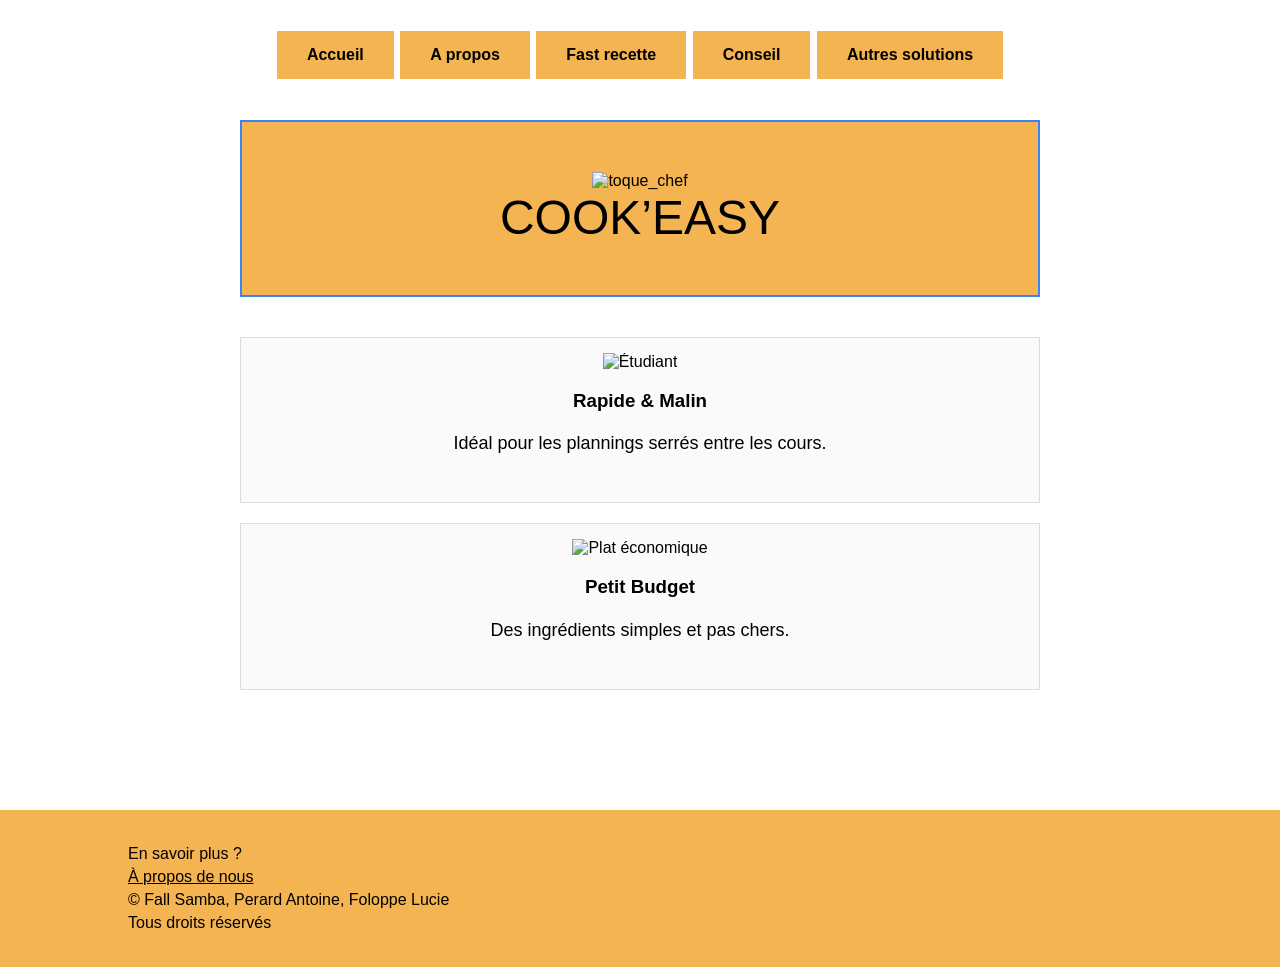
==== index.html @ e121165f "ajout conseil" ====
<!DOCTYPE html>
<html lang="fr">
<head>
    <meta charset="UTF-8">
    <meta name="viewport" content="width=device-width, initial-scale=1.0">
    <title>Cook'Easy - Accueil</title>
    <link rel="stylesheet" href="css/style.css">
</head>
<body>

    <!-- Menu du haut -->
    <header>
        <nav>
            <a href="index.html">Accueil</a>
            <a href="../page/apropos.html">A propos</a>
            <a href="../page/recettes.html">Fast recette</a>
            <a href="conseil.html">Conseil</a>
            <a href="autres_solutions.html">Autres solutions</a>
        </nav>
    </header>
    <main>
        <div class="banniere">
            <img class="img_accueil" alt="toque_chef" src="img/4901250.png">
            <h1>COOK’EASY</h1>
        </div>
        <section class="boites">
            <div>
                <img class= "img1" src="img/Copie-de-Design-sans-titre-2021-03-17T172440.610-1616720952.jpg" alt="Étudiant">
                <h3>Rapide & Malin</h3>
                <p>Idéal pour les plannings serrés entre les cours.</p>
            </div>
            <div>
                <img class= "img2" src="img/35-idees-de-recettes-familiales-economiques.jpg" alt="Plat économique">
                <h3>Petit Budget</h3>
                <p>Des ingrédients simples et pas chers.</p>
            </div>
        </section>
    </main>

    <!-- Pied de page -->
    <footer>
        <p>En savoir plus ?</p>
        <p><a href="apropos.html">À propos de nous</a></p>
        <p>&copy; Fall Samba, Perard Antoine, Foloppe Lucie</p>
        <p>Tous droits réservés</p>
    </footer>

</body>
</html>
---- css/style.css ----
body {
    font-family: Arial, sans-serif;
    margin: 0;
    padding: 0;
    background-color: white;
    color: black;
}

header {
    text-align: center;
    margin-top: 30px;
    margin-bottom: 40px;
}

nav {
    text-align: center;
}

nav a {
    background-color: #f4b451;
    color: black;
    padding: 15px 30px;
    text-decoration: none;
    border: 1px solid white;
    font-weight: bold;
    display: inline-block;
}

nav a:hover {
    background-color: #e09f3c;
}

main {
    max-width: 800px;
    margin: 0 auto;
    padding: 0 20px 50px 20px;
}

.banniere {
    background-color: #f4b451;
    border: 2px solid #3b82f6;
    text-align: center;
    padding: 50px 20px;
    margin-bottom: 40px;
}

.img_accueil{
    width: 50px;
    height: 50px;
}

.banniere h1 {
    font-size: 48px;
    margin: 0;
    font-weight: normal;
}

section h2 {
    font-size: 32px;
    font-weight: normal;
    margin-bottom: 15px;
}

section p {
    font-size: 18px;
    line-height: 1.5;
    margin-bottom: 30px;
}

.boites {
    text-align: center;
}

.boites div {
    background-color: #fafafa;
    border: 1px solid #ddd;
    padding: 15px;
    margin-bottom: 20px;
}

.img1{
    width: 50%;
    height: 140px;
}

.img2{
    width: 20%;
    height: 140px;
}

footer {
    background-color: #f4b451;
    padding: 30px 10%;
    margin-top: 50px;
}

footer p {
    margin: 5px 0;
    font-size: 16px;
}

footer a {
    color: black;
    text-decoration: underline;
}
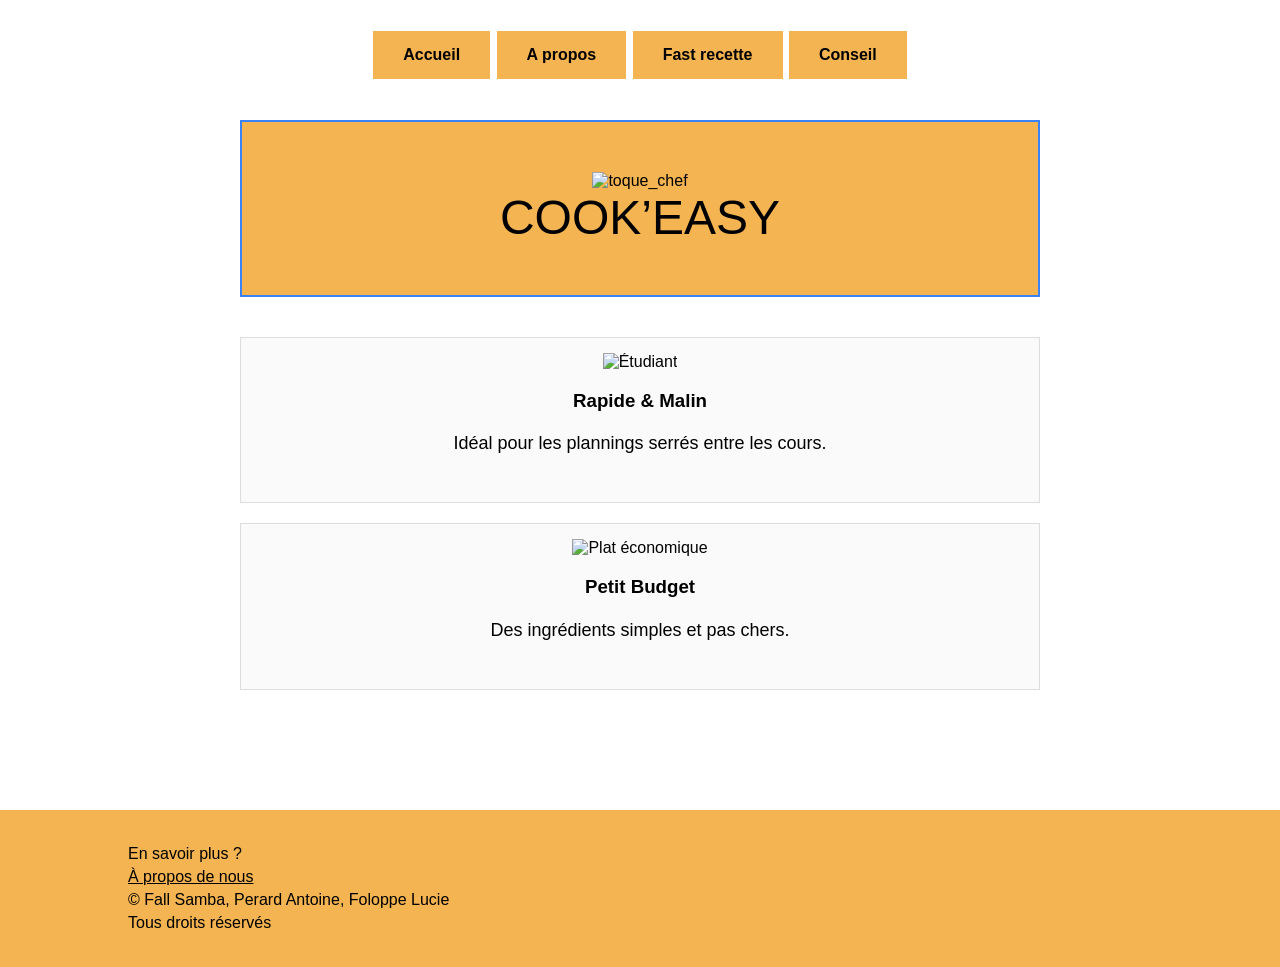
==== commit 46dec656: "Correction des liens" ====
--- a/index.html
+++ b/index.html
@@ -7,15 +7,13 @@
     <link rel="stylesheet" href="css/style.css">
 </head>
 <body>
-
     <!-- Menu du haut -->
     <header>
         <nav>
             <a href="index.html">Accueil</a>
-            <a href="../page/apropos.html">A propos</a>
-            <a href="../page/recettes.html">Fast recette</a>
+            <a href="./page/A_propos.html">A propos</a>
+            <a href="recettes.html">Fast recette</a>
             <a href="conseil.html">Conseil</a>
-            <a href="autres_solutions.html">Autres solutions</a>
         </nav>
     </header>
     <main>
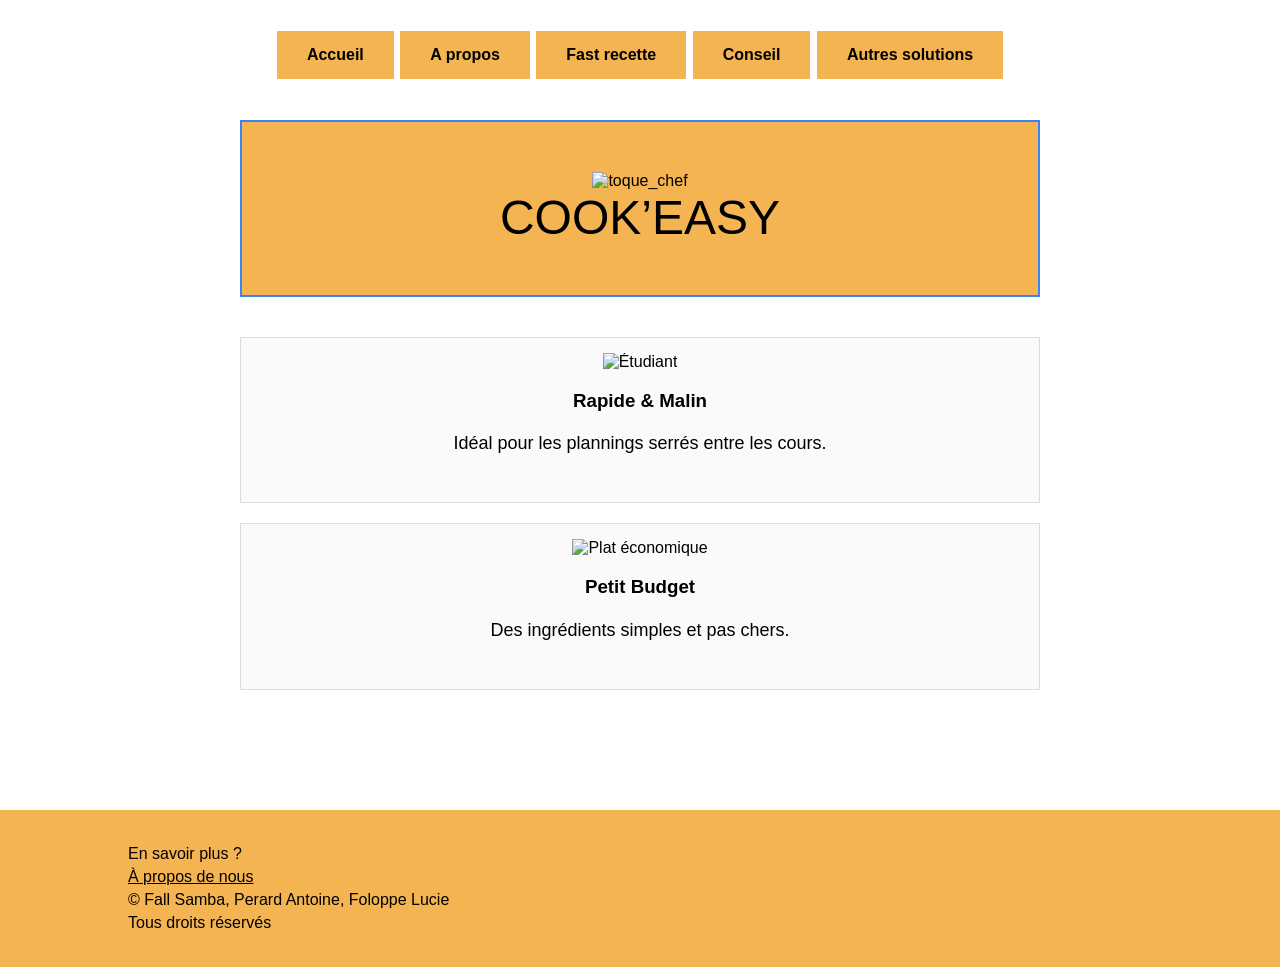
==== commit c9710c8b: "Merge branch 'main' of github.com:fall2300/Projet_Web_FALL_PERARD_-FOLOPPE" ====
--- a/index.html
+++ b/index.html
@@ -14,6 +14,7 @@
             <a href="./page/A_propos.html">A propos</a>
             <a href="recettes.html">Fast recette</a>
             <a href="conseil.html">Conseil</a>
+            <a href="autres_solutions.html">Autres solutions</a>
         </nav>
     </header>
     <main>
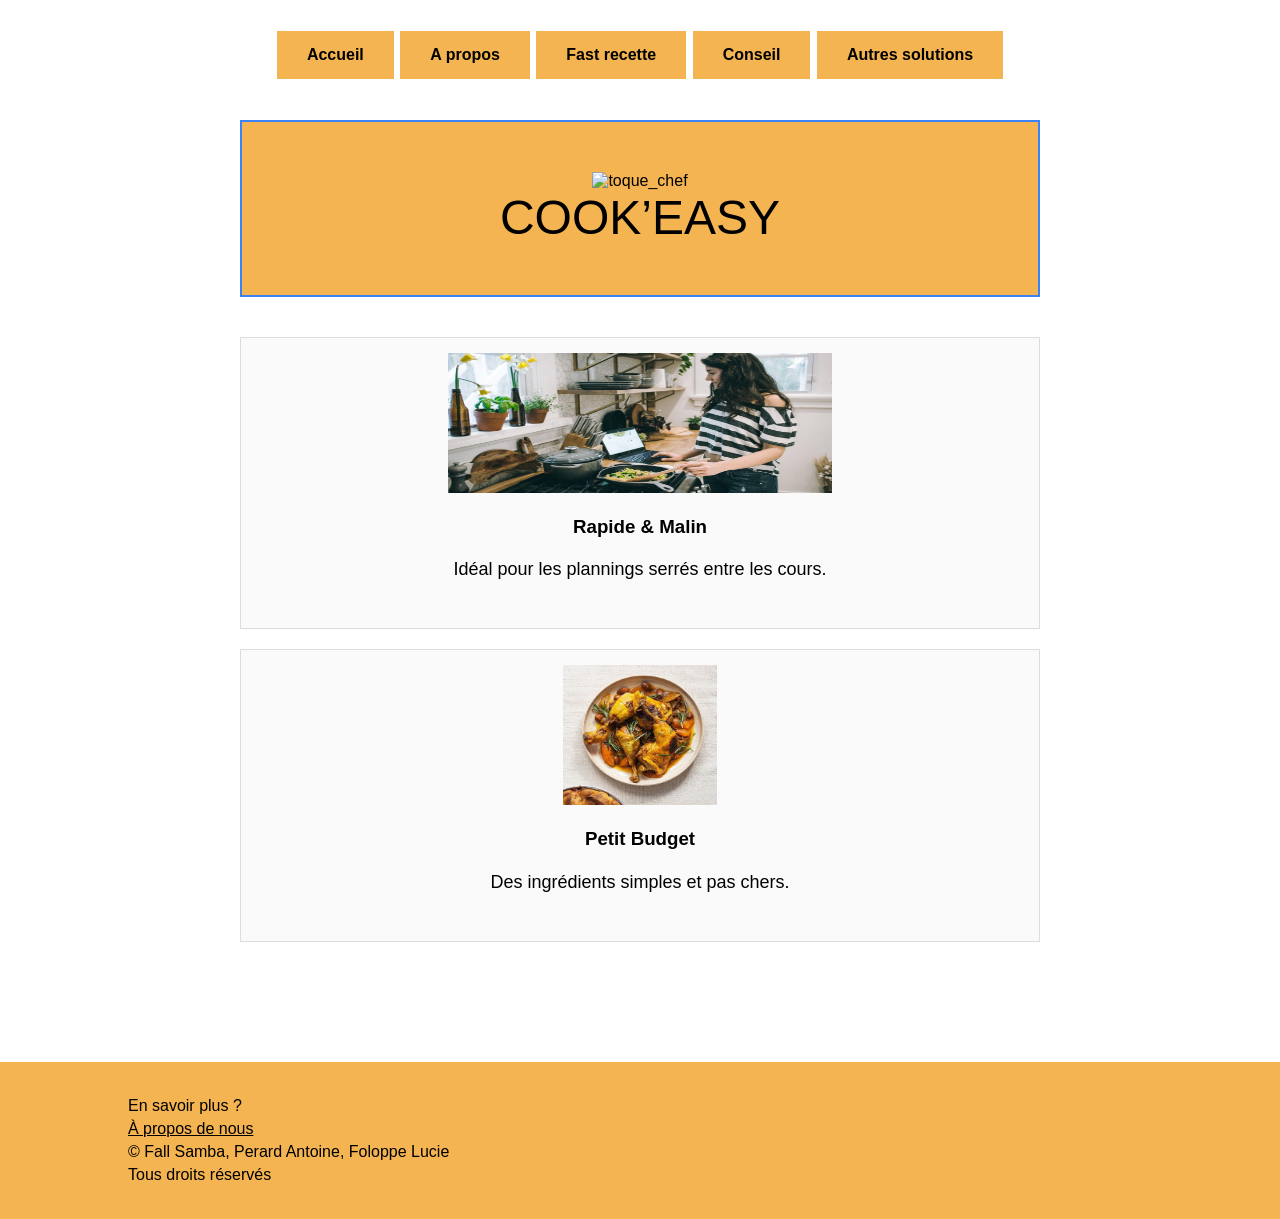
==== commit 7badf73c: "Update index.html" ====
--- a/index.html
+++ b/index.html
@@ -12,9 +12,9 @@
         <nav>
             <a href="index.html">Accueil</a>
             <a href="./page/A_propos.html">A propos</a>
-            <a href="recettes.html">Fast recette</a>
-            <a href="conseil.html">Conseil</a>
-            <a href="autres_solutions.html">Autres solutions</a>
+            <a href="./page/recette.html">Fast recette</a>
+            <a href="./page/conseil.html">Conseil</a>
+            <a href="./page/autres_solutions.html">Autres solutions</a>
         </nav>
     </header>
     <main>
@@ -24,12 +24,12 @@
         </div>
         <section class="boites">
             <div>
-                <img class= "img1" src="img/Copie-de-Design-sans-titre-2021-03-17T172440.610-1616720952.jpg" alt="Étudiant">
+                <img class= "img1" src="img/Etudiant_cuisine.jpg" alt="Étudiant">
                 <h3>Rapide & Malin</h3>
                 <p>Idéal pour les plannings serrés entre les cours.</p>
             </div>
             <div>
-                <img class= "img2" src="img/35-idees-de-recettes-familiales-economiques.jpg" alt="Plat économique">
+                <img class= "img2" src="img/plat_économique.jpg" alt="Plat économique">
                 <h3>Petit Budget</h3>
                 <p>Des ingrédients simples et pas chers.</p>
             </div>
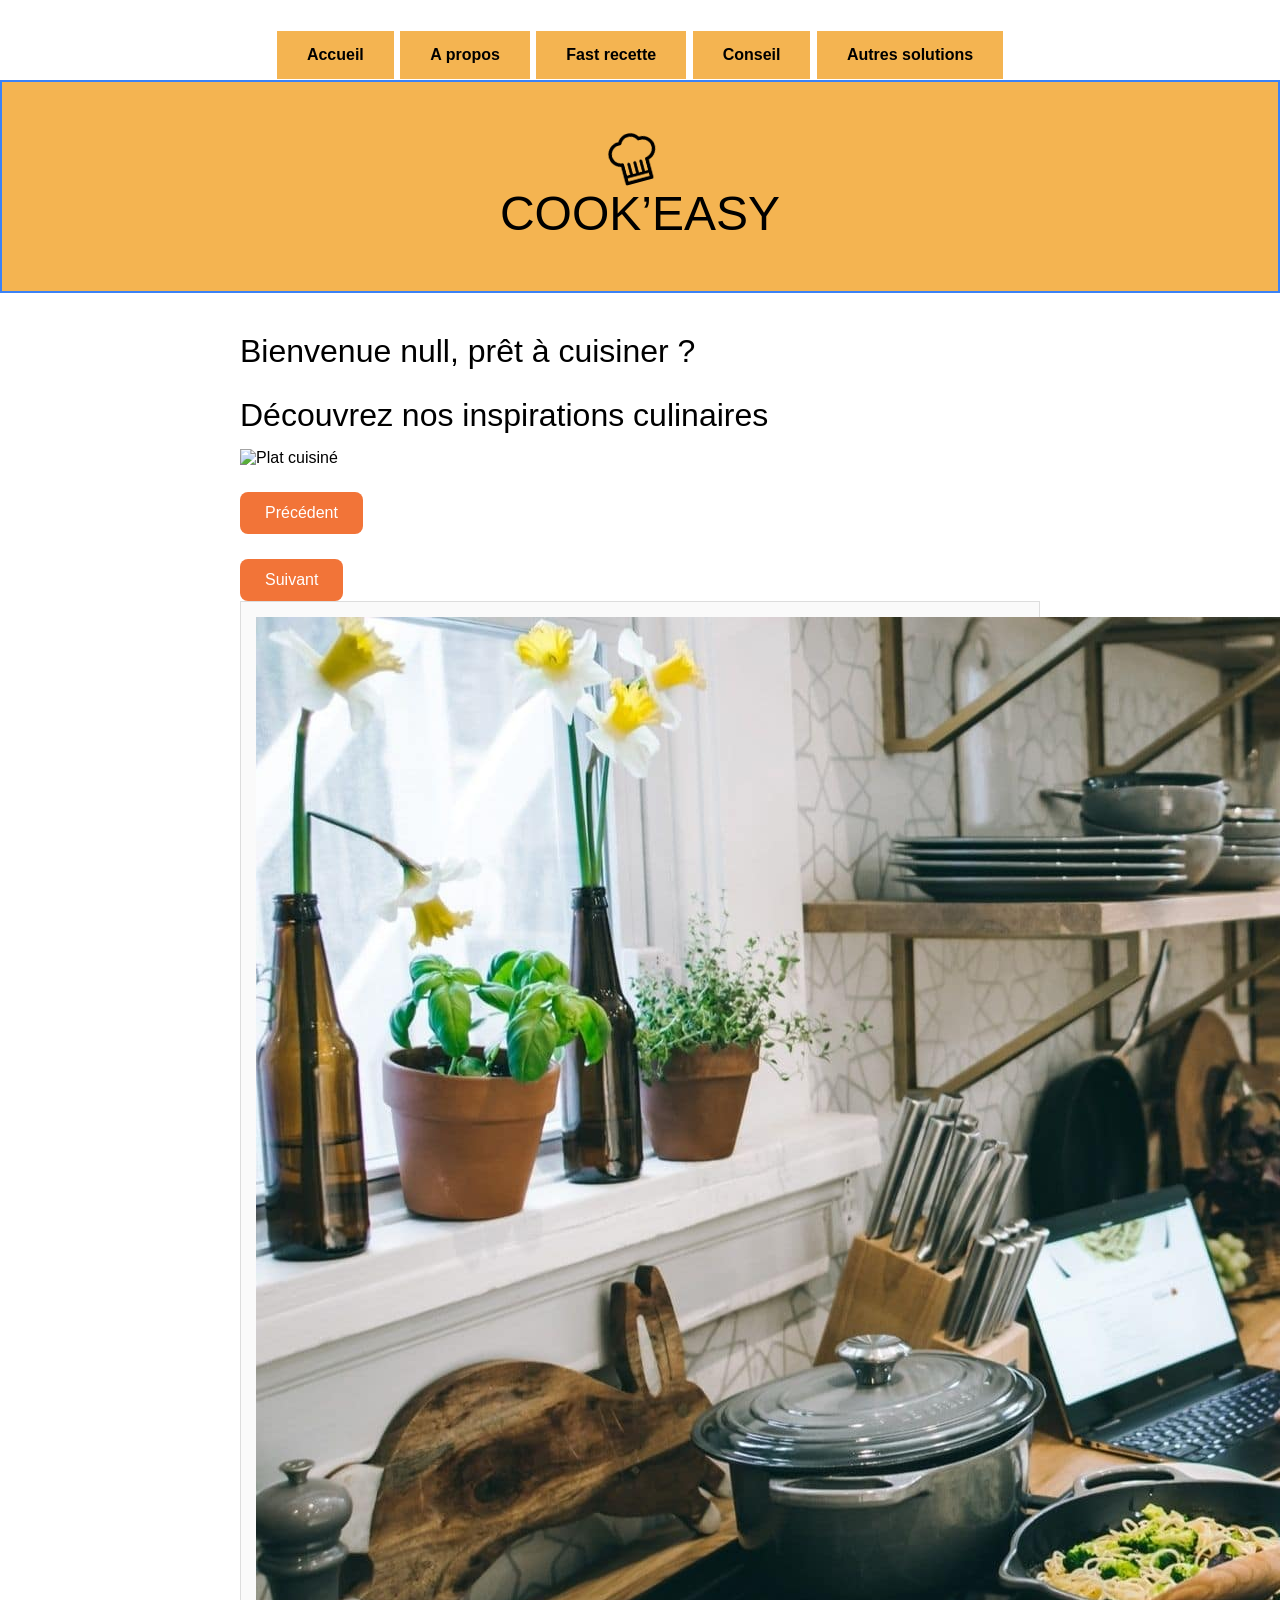
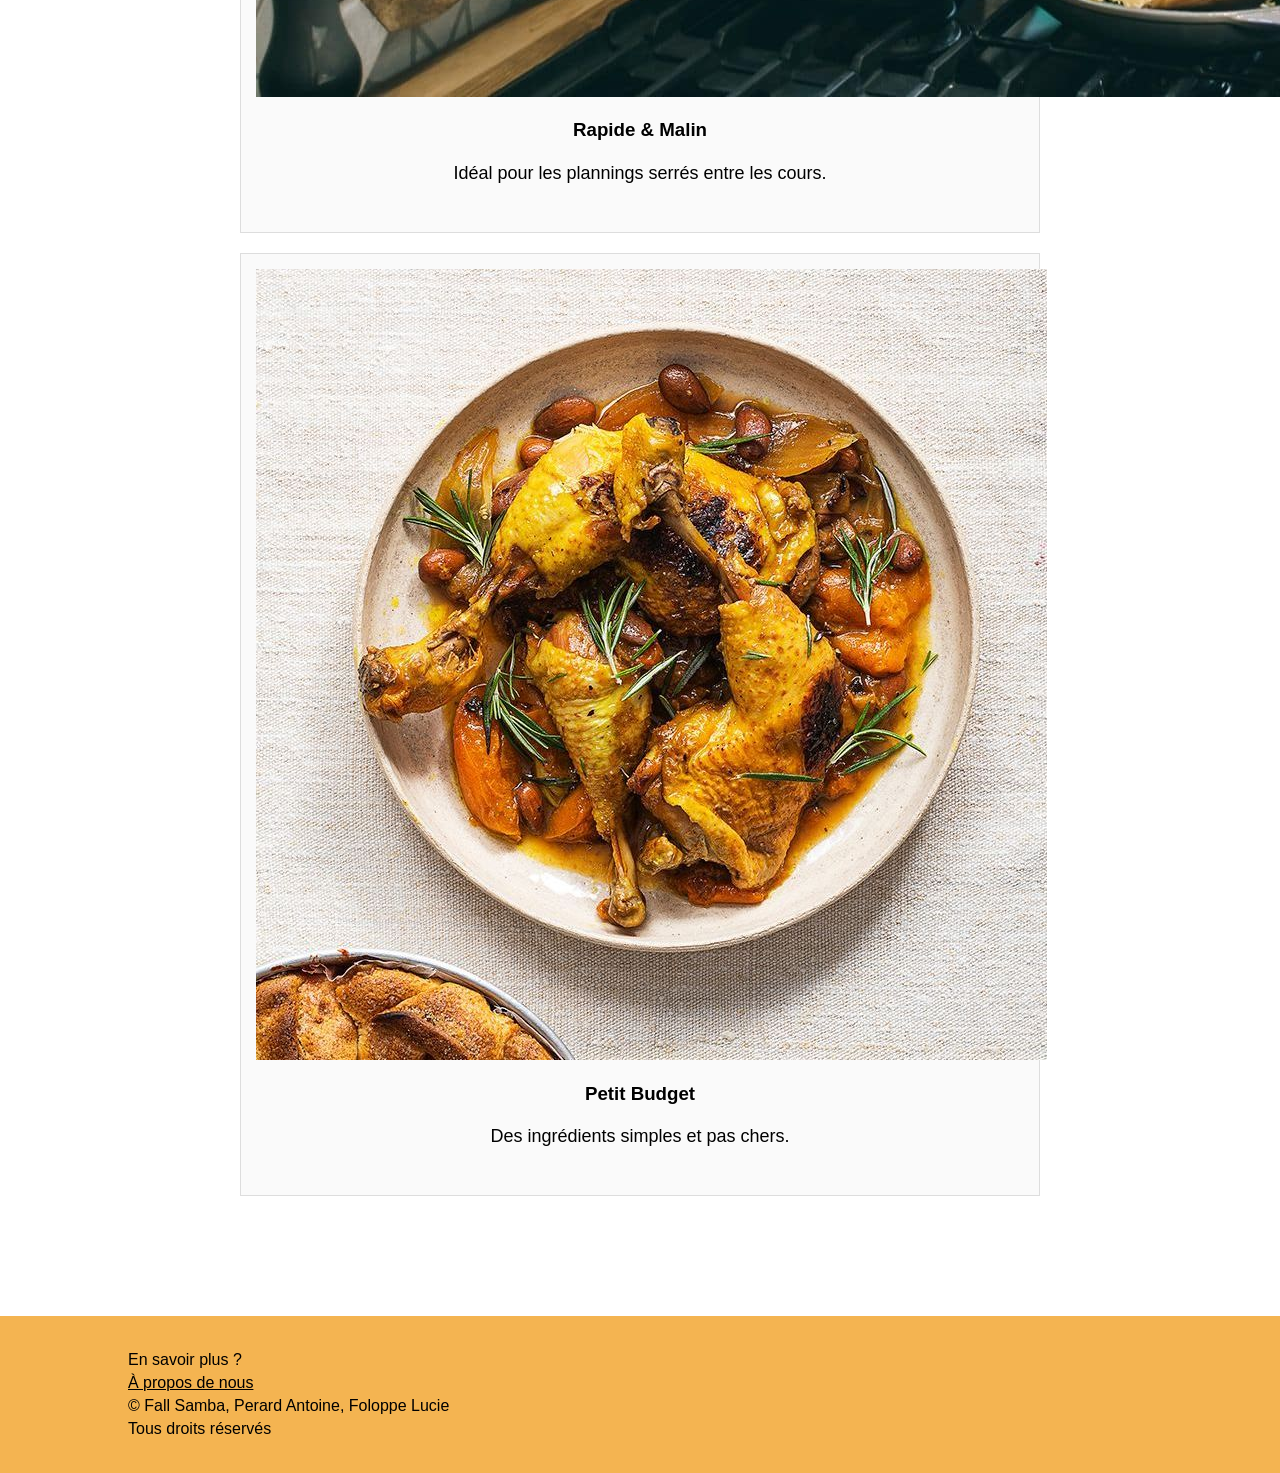
==== commit 62b081ff: "Update index.html with diaporam" ====
--- a/index.html
+++ b/index.html
@@ -7,6 +7,7 @@
     <link rel="stylesheet" href="css/style.css">
 </head>
 <body>
+
     <!-- Menu du haut -->
     <header>
         <nav>
@@ -16,20 +17,37 @@
             <a href="./page/conseil.html">Conseil</a>
             <a href="./page/autres_solutions.html">Autres solutions</a>
         </nav>
-    </header>
-    <main>
         <div class="banniere">
-            <img class="img_accueil" alt="toque_chef" src="img/4901250.png">
+            <img class="img_accueil" alt="toque de chef" src="img/toque.png" id="toque">
             <h1>COOK’EASY</h1>
         </div>
+    </header>
+
+    <main>
+
+        <section class="bienvenue">
+            <h2 id="messageBienvenue">Bienvenue sur Cook'Easy !</h2>
+        </section>
+        <section class="diaporama">
+            <h2>Découvrez nos inspirations culinaires</h2>
+
+            <img id="imagePlat" src="img/Plat_1.jpg" alt="Plat cuisiné">
+            
+
+            <div class="div_diapo">
+                <button id="precedent" class="boutons_diapo">Précédent</button>
+                <button id="suivant" class="boutons_diapo">Suivant</button>
+            </div>
+        </section>
         <section class="boites">
             <div>
-                <img class= "img1" src="img/Etudiant_cuisine.jpg" alt="Étudiant">
+                <img src="img/Etudiant_cuisine.jpg" alt="Étudiant">
                 <h3>Rapide & Malin</h3>
                 <p>Idéal pour les plannings serrés entre les cours.</p>
             </div>
+
             <div>
-                <img class= "img2" src="img/plat_économique.jpg" alt="Plat économique">
+                <img src="img/plat_économique.jpg" alt="Plat économique">
                 <h3>Petit Budget</h3>
                 <p>Des ingrédients simples et pas chers.</p>
             </div>
@@ -39,10 +57,10 @@
     <!-- Pied de page -->
     <footer>
         <p>En savoir plus ?</p>
-        <p><a href="apropos.html">À propos de nous</a></p>
+        <p><a href="./page/A_propos.html">À propos de nous</a></p>
         <p>&copy; Fall Samba, Perard Antoine, Foloppe Lucie</p>
         <p>Tous droits réservés</p>
     </footer>
-
+<script src="js/index.js"></script>
 </body>
 </html>
--- a/css/style.css
+++ b/css/style.css
@@ -103,3 +103,83 @@
     color: black;
     text-decoration: underline;
 }
+
+.form_title{
+    text-align: center;
+    font-size: 22px;
+    margin-bottom: 25px;
+}
+
+/* Formulaire */
+form {
+    max-width: 600px;
+    margin: auto;
+    padding: 25px;
+    background-color: #f5f3eb;
+    border-radius: 12px;
+}
+
+/* Encadré des ingrédients */
+fieldset {
+    border: none;
+    padding: 0;
+}
+
+legend {
+    font-size: 20px;
+    font-weight: bold;
+    color: #F27438;
+    margin-bottom: 20px;
+}
+
+/* Catégories */
+form p {
+    margin-top: 25px;
+    margin-bottom: 12px;
+    font-size: 17px;
+    font-weight: bold;
+    color: #F27438;
+}
+
+/* Espacement des choix */
+form label {
+    margin-left: 5px;
+    line-height: 2;
+}
+
+input {
+    accent-color: #F27438;
+}
+
+/* Bouton d'envoi */
+button {
+    display: block;
+    margin-top: 25px;
+    padding: 12px 25px;
+    background-color: #F27438;
+    color: white;
+    border: none;
+    border-radius: 8px;
+    font-size: 16px;
+    cursor: pointer;
+}
+
+button:hover {
+    background-color: #F27438;
+}
+
+#liste-recettes {
+    display: flex;
+    flex-direction: column;
+    gap: 10px;
+    margin-top: 15px;
+}
+
+.bot {
+    background-color: #fff3e6;
+    padding: 12px;
+    border-radius: 10px;
+    margin: 5px;
+    color: #333;
+    line-height: 1.5;
+}
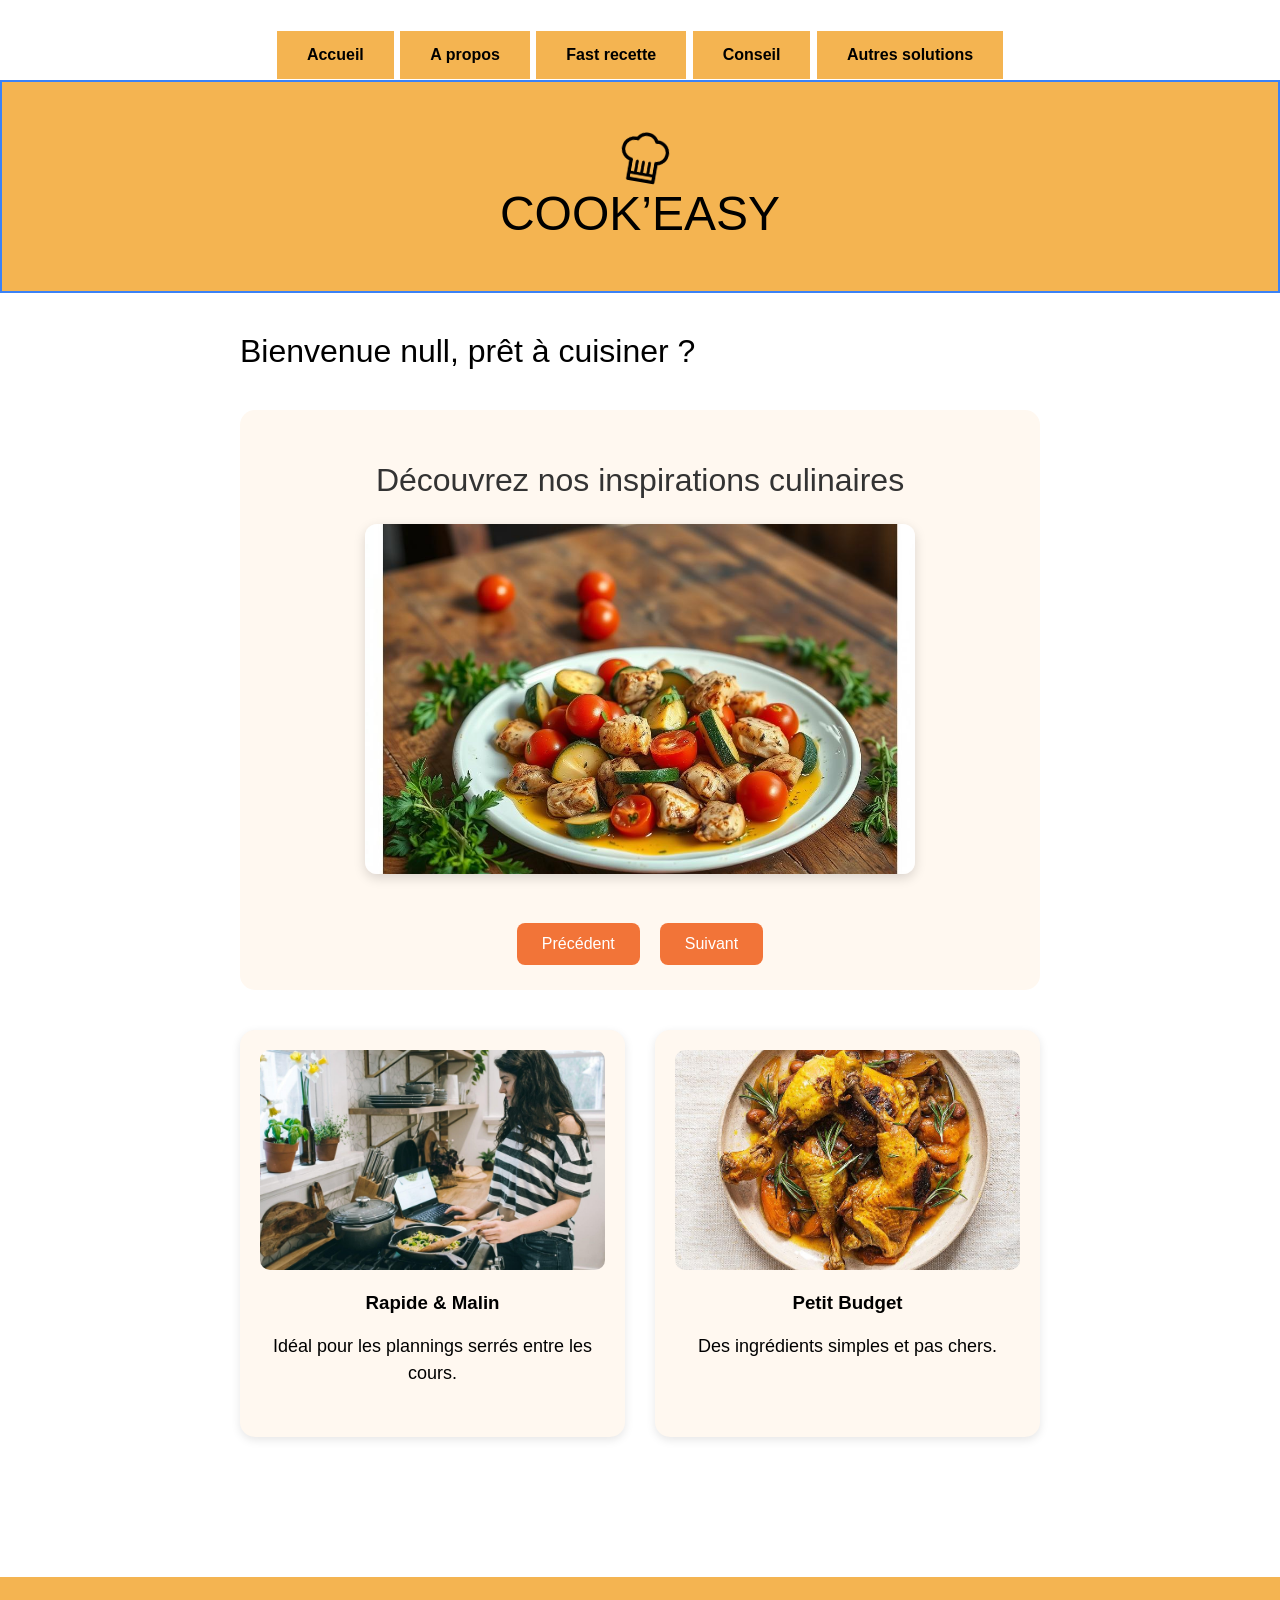
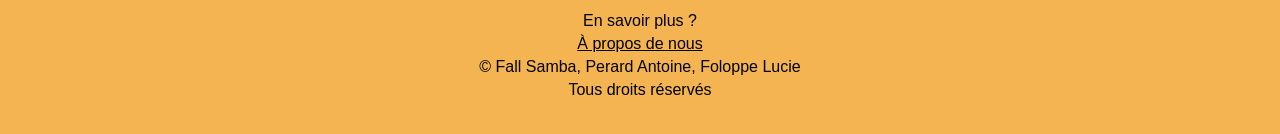
==== commit 6a3ccc36: "Add link to images" ====
--- a/index.html
+++ b/index.html
@@ -41,13 +41,18 @@
         </section>
         <section class="boites">
             <div>
-                <img src="img/Etudiant_cuisine.jpg" alt="Étudiant">
+                <a href="page/conseil.html">
+                    <img src="img/Etudiant_cuisine.jpg" alt="Étudiant">
+                </a>
                 <h3>Rapide & Malin</h3>
                 <p>Idéal pour les plannings serrés entre les cours.</p>
             </div>
 
             <div>
-                <img src="img/plat_économique.jpg" alt="Plat économique">
+                <a href="page/recette.html">
+                    <img src="img/plat_économique.jpg" alt="Plat économique">
+                </a>
+                
                 <h3>Petit Budget</h3>
                 <p>Des ingrédients simples et pas chers.</p>
             </div>
@@ -57,7 +62,7 @@
     <!-- Pied de page -->
     <footer>
         <p>En savoir plus ?</p>
-        <p><a href="./page/A_propos.html">À propos de nous</a></p>
+        <p><a href="page/A_propos.html">À propos de nous</a></p>
         <p>&copy; Fall Samba, Perard Antoine, Foloppe Lucie</p>
         <p>Tous droits réservés</p>
     </footer>
--- a/css/style.css
+++ b/css/style.css
@@ -44,7 +44,7 @@
     margin-bottom: 40px;
 }
 
-.img_accueil{
+.img_accueil {
     width: 50px;
     height: 50px;
 }
@@ -68,30 +68,34 @@
 }
 
 .boites {
-    text-align: center;
-}
-
-.boites div {
-    background-color: #fafafa;
-    border: 1px solid #ddd;
-    padding: 15px;
-    margin-bottom: 20px;
-}
-
-.img1{
-    width: 50%;
-    height: 140px;
-}
-
-.img2{
-    width: 20%;
-    height: 140px;
+    display: flex;
+    justify-content: center;
+    gap: 30px;
+    max-width: 1000px;
+    margin: 40px auto;
+}
+
+.boites > div {
+    flex: 1;
+    text-align: center;
+    background-color: #fff8f0;
+    border-radius: 15px;
+    padding: 20px;
+    box-shadow: 0 3px 10px rgba(0, 0, 0, 0.1);
+}
+
+.boites img {
+    width: 100%;
+    height: 220px;
+    object-fit: cover;
+    border-radius: 10px;
 }
 
 footer {
     background-color: #f4b451;
     padding: 30px 10%;
     margin-top: 50px;
+    text-align: center;
 }
 
 footer p {
@@ -104,7 +108,7 @@
     text-decoration: underline;
 }
 
-.form_title{
+.form_title {
     text-align: center;
     font-size: 22px;
     margin-bottom: 25px;
@@ -182,4 +186,54 @@
     margin: 5px;
     color: #333;
     line-height: 1.5;
-}+}
+
+
+/* Diaporama */
+
+.diaporama {
+    text-align: center;
+    max-width: 800px;
+    margin: 40px auto;
+    padding: 25px;
+    background-color: #fff8f0;
+    border-radius: 15px;
+}
+
+.diaporama h2 {
+    margin-bottom: 25px;
+    color: #333;
+}
+
+#imagePlat {
+    width: 100%;
+    max-width: 550px;
+    height: 350px;
+    object-fit: cover;
+    border-radius: 12px;
+    box-shadow: 0 4px 12px rgba(0, 0, 0, 0.15);
+}
+
+/* Boutons du diaporama */
+
+.div_diapo {
+    display: flex;
+    justify-content: center;
+    gap: 20px;
+    margin-top: 20px;
+}
+
+.boutons_diapo button {
+    padding: 12px 25px;
+    border: none;
+    border-radius: 8px;
+    background-color: #f47735;
+    color: white;
+    cursor: pointer;
+    font-size: 15px;
+    transition: background-color 0.3s;
+}
+
+.boutons_diapo button:hover {
+    background-color: #d85c20;
+}
